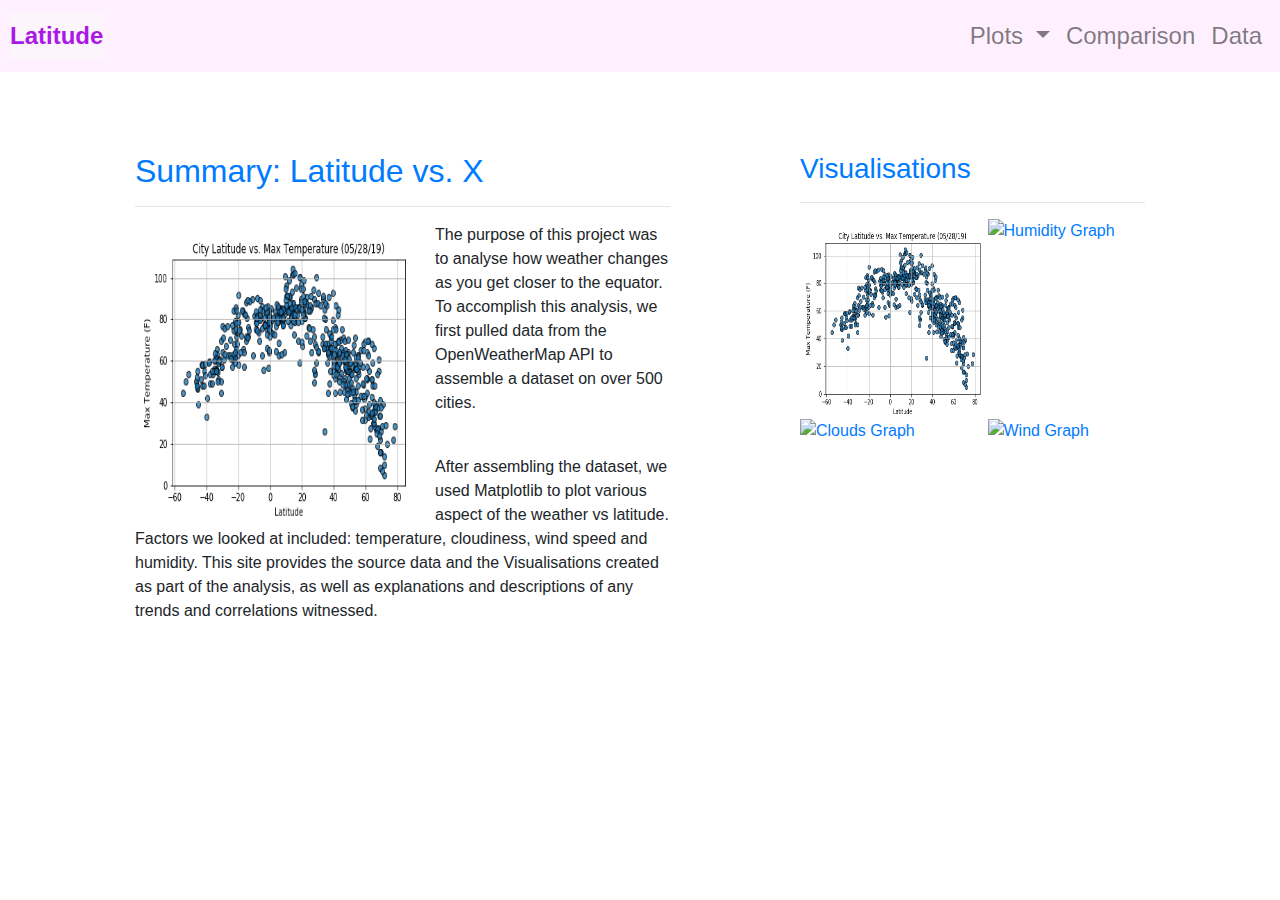
==== index.html @ 374992bf "moved files" ====
<!doctype html>
<html lang="en">
  <head>
    <!-- Required meta tags -->
    <meta charset="utf-8">
    <meta name="viewport" content="width=device-width, initial-scale=1">

    <!-- Bootstrap CSS -->
    <link href="https://stackpath.bootstrapcdn.com/bootstrap/4.3.1/css/bootstrap.min.css" rel="stylesheet" integrity="sha384-ggOyR0iXCbMQv3Xipma34MD+dH/1fQ784/j6cY/iJTQUOhcWr7x9JvoRxT2MZw1T" crossorigin="anonymous">
	<script src="https://code.jquery.com/jquery-3.3.1.slim.min.js" integrity="sha384-q8i/X+965DzO0rT7abK41JStQIAqVgRVzpbzo5smXKp4YfRvH+8abtTE1Pi6jizo" crossorigin="anonymous"></script>
    <script src="https://cdnjs.cloudflare.com/ajax/libs/popper.js/1.14.7/umd/popper.min.js" integrity="sha384-UO2eT0CpHqdSJQ6hJty5KVphtPhzWj9WO1clHTMGa3JDZwrnQq4sF86dIHNDz0W1" crossorigin="anonymous"></script>
    <script src="https://stackpath.bootstrapcdn.com/bootstrap/4.3.1/js/bootstrap.min.js" integrity="sha384-JjSmVgyd0p3pXB1rRibZUAYoIIy6OrQ6VrjIEaFf/nJGzIxFDsf4x0xIM+B07jRM" crossorigin="anonymous"></script>
	<link href="style.css" rel="stylesheet">
    <title style="font-size: 24px">Landing</title>
  </head>
 <body>
<!-- <h1>May the Force be with you</h1> -->
<div class="navigation">

    <nav class="navbar navbar-expand-lg navbar-light bg-light">
        <!-- <div class="container-fluid"> -->
          <!-- <a class="navbar-brand" href="index.html"><span class = "lat"> Latitude </a> -->
         <a class="navbar-brand" style="background-color: rgb(253, 245, 252);" href="index.html">Latitude </a> 
          <!-- <button class="navbar-toggler" type="button" data-bs-toggle="collapse" data-bs-target="#navbarSupportedContent" aria-controls="navbarSupportedContent" aria-expanded="false" aria-label="Toggle navigation"> -->
          <button class="navbar-toggler" type="button" data-toggle="collapse" data-target="#navbarDropdown" aria-controls="navbarNavDropdown" aria-expanded="false" aria-label="Toggle navigation">
            <span class="navbar-toggler-icon"></span>
          </button>
          <div class="collapse navbar-collapse" id="navbarDropdown">
            <!-- <ul class="navbar-nav ml-auto"></ul> -->
            <ul class="navbar-nav ml-auto">
            <!-- <ul class="navbar-nav me-auto mb-2 mb-lg-0"> -->              
            
              <!-- <li class="nav-item">
                <a class="nav-link" href="#">Link</a> -->
              <!-- </li> -->
              <li class="nav-item dropdown">
                <a class="nav-link dropdown-toggle" href="#" id="navbarDropdown" role="button" data-toggle="dropdown" aria-expanded="false">
                  Plots
                </a>
                <div class="dropdown-menu" aria-labelledby="navbarDropdown">
                  <a class="dropdown-item" href="temp.html">Max Temp</a>
                  <a class="dropdown-item" href="clouds.html">Cloudiness</a>
                  <a class="dropdown-item" href="humidity.html">Humidity</a>
                  <a class="dropdown-item" href="wind.html">Wind Speed</a>
                </div>
              </li>
              <li class="nav-item">
                <a class="nav-link" href="comparison.html">Comparison</a>
            </li>
            <li class="nav-item">
                <a class="nav-link" href="data_plots.html">Data</a>
            </li>
              
            </ul>
            <!-- <form class="d-flex"> -->
              <!-- <input class="form-control me-2" type="search" placeholder="Search" aria-label="Search"> -->
              <!-- <button class="btn btn-outline-success" type="submit">Search</button> -->
            <!-- </form> -->
          </div>
        <!-- </div> -->
      </nav>
 </div>

    <div class="container">
      <div class="row">
        <div class="col-lg-7 col-md-12">
            <div class="box">
                <h2 class="text-primary">Summary: Latitude vs. X</h2>
                <hr>
                <img src="Resources/Fig1.png" class="left_shown rounded float-left" alt="Lat vs Max temp">
                <p> The purpose of this project was to analyse how weather changes 
                    as you get closer to the equator. To accomplish this analysis, we 
                    first pulled data from the OpenWeatherMap API to assemble a 
                    dataset on over 500 cities. 
                </p>
                <br>
                <p>
                    After assembling the dataset, we used Matplotlib to plot various aspect
                    of the weather vs latitude. Factors we looked at included: temperature,
                    cloudiness, wind speed and humidity. This site provides the source data 
                    and the Visualisations created as part of the analysis, as well as 
                    explanations and descriptions of any trends and correlations witnessed.
                </p>
            </div>
        </div>
        <div class="col-lg-5 col-md-12">
                <div class="box">
                    <h3 class="text-primary">Visualisations</h3>
                    <hr>
                    <div class="container1">
                        <div class="row">
                            <div class="col-6">
                                <a href="temp.html">
                                <img class="panel" src="Resources/Fig1.png" alt="Temperature Graph">
                                </a>
                            </div>
                            <div class="col-6">
                                <a href="humidity.html">
                                <img class="panel" src="Resources/fig2.png" alt="Humidity Graph">
                                </a>
                            </div>
                            <div class="col-6">
                                <a href="clouds.html">
                                <img class="panel" src="Resources/fig3.png" alt="Clouds Graph">
                                </a>
                            </div>
                            <div class="col-6">
                                <a href="wind.html">
                                <img class="panel" src="Resources/fig4.png" alt="Wind Graph">
                                </a>
                            </div>
                        </div>
                    </div>
                </div>
            </div>
      </div>
    </div>
   

    <!-- Optional JavaScript; choose one of the two! -->

    <!-- Option 1: Bootstrap Bundle with Popper -->
    <!-- <script src="https://cdn.jsdelivr.net/npm/bootstrap@5.1.3/dist/js/bootstrap.bundle.min.js" integrity="sha384-ka7Sk0Gln4gmtz2MlQnikT1wXgYsOg+OMhuP+IlRH9sENBO0LRn5q+8nbTov4+1p" crossorigin="anonymous"></script> -->

    <!-- Option 2: Separate Popper and Bootstrap JS -->
    
    <!-- <script src="https://cdn.jsdelivr.net/npm/@popperjs/core@2.10.2/dist/umd/popper.min.js" integrity="sha384-7+zCNj/IqJ95wo16oMtfsKbZ9ccEh31eOz1HGyDuCQ6wgnyJNSYdrPa03rtR1zdB" crossorigin="anonymous"></script>
    <script src="https://cdn.jsdelivr.net/npm/bootstrap@5.1.3/dist/js/bootstrap.min.js" integrity="sha384-QJHtvGhmr9XOIpI6YVutG+2QOK9T+ZnN4kzFN1RtK3zEFEIsxhlmWl5/YESvpZ13" crossorigin="anonymous"></script>
    --> 
  </body>
</html>
---- style.css ----
.box {
    margin-top: 60px;
    margin-bottom: 60px;
    margin-left: 30px;
    margin-right: 30px;
    padding: 20px 20px 20px;
    background-color: white;
}
   .panel{width: 200px;
         height: 200px; 
 } 
@media(max-width: 990px) {
    .navbar-expand-lg {
     background-color: #000000;
    /* background-color: #dc354536; */
    }
}
.navbar{
  text-align: right;
  background-color: rgb(248, 237, 237);
  color: rgb(244,221,241);
  font-size: x-large;  
  padding: 10px;
 
  /* font-size: 1.75rem; */
}
a.navbar-brand {
  font-size: 24px;
  font-weight: bold;
}


.bg-light {
  background-color: #ffb3fe33!important;
}
#cb{
  margin-left: 50px;
}
.box1 {
  margin-top: 60px;
  margin-bottom: 100px;
  margin-left: 60px;
  margin-right: 60px;
  background-color: white;
}
img.left_shown.rounded.float-left{
  width: 300px;
  height: 300px;
}
.navbar-light .navbar-brand {
  color: rgb(170 25 230);
}
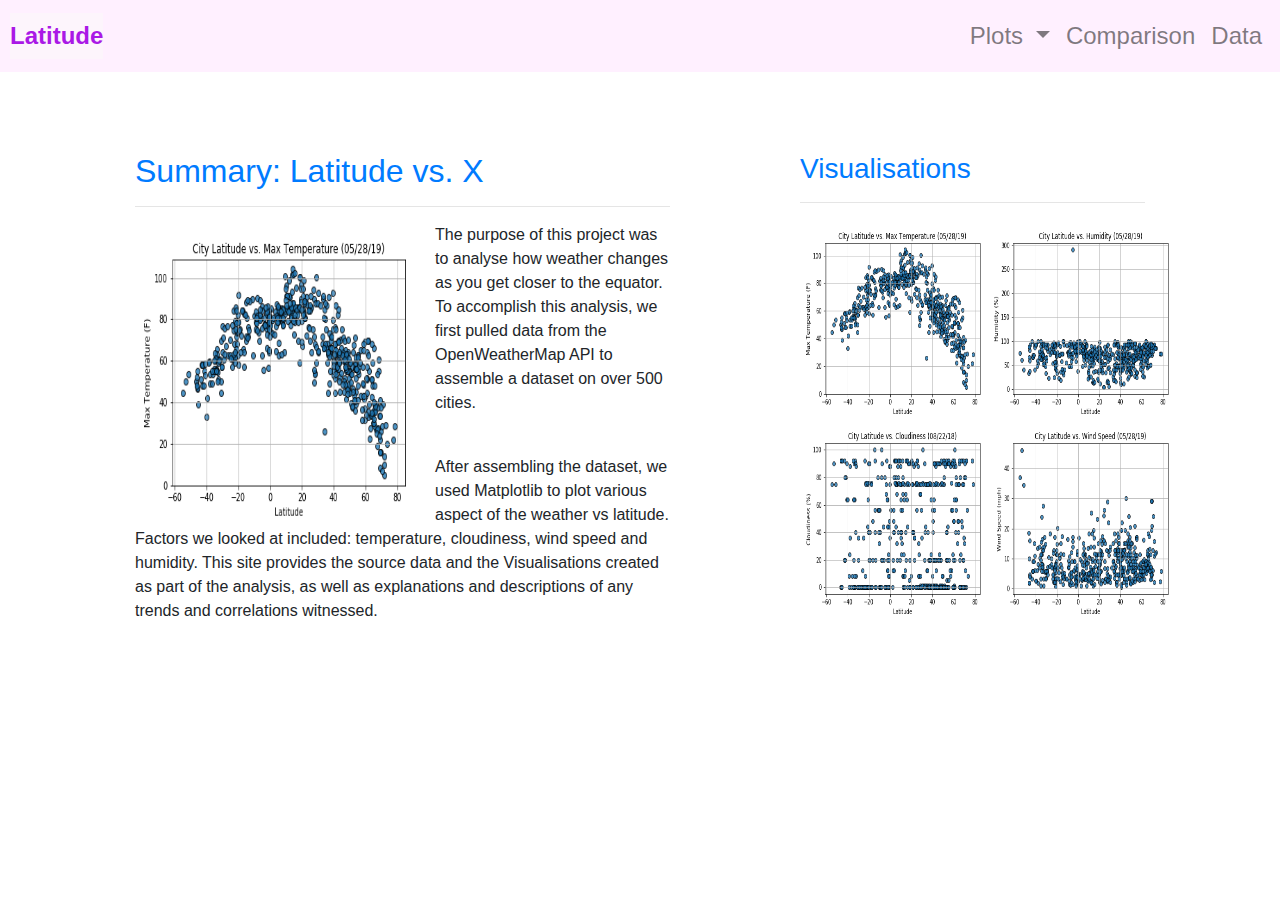
==== commit d8760d41: "updated version" ====
--- a/index.html
+++ b/index.html
@@ -96,17 +96,17 @@
                             </div>
                             <div class="col-6">
                                 <a href="humidity.html">
-                                <img class="panel" src="Resources/fig2.png" alt="Humidity Graph">
+                                <img class="panel" src="Resources/Fig2.png" alt="Humidity Graph">
                                 </a>
                             </div>
                             <div class="col-6">
                                 <a href="clouds.html">
-                                <img class="panel" src="Resources/fig3.png" alt="Clouds Graph">
+                                <img class="panel" src="Resources/Fig3.png" alt="Clouds Graph">
                                 </a>
                             </div>
                             <div class="col-6">
                                 <a href="wind.html">
-                                <img class="panel" src="Resources/fig4.png" alt="Wind Graph">
+                                <img class="panel" src="Resources/Fig4.png" alt="Wind Graph">
                                 </a>
                             </div>
                         </div>
